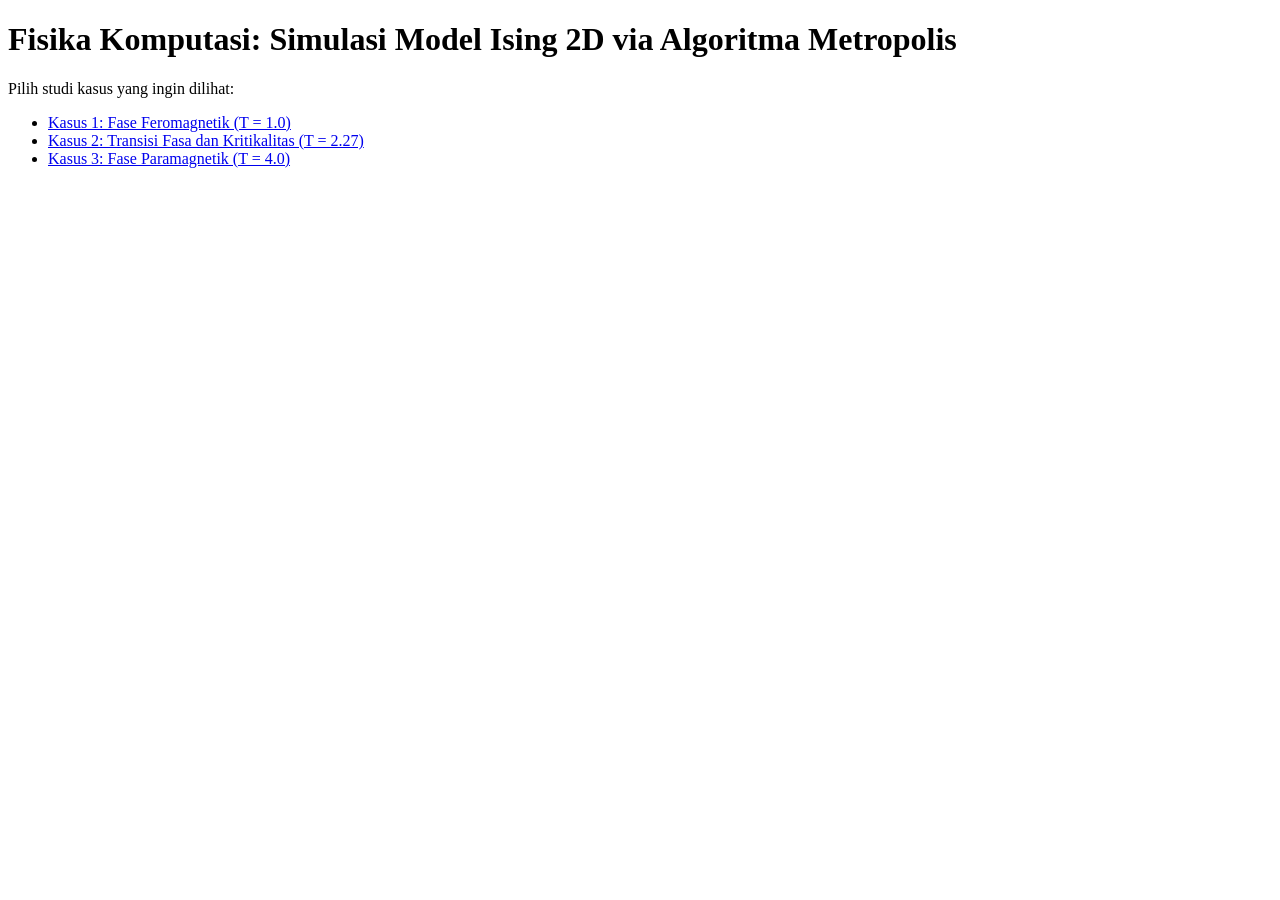
==== docs/index.html @ b921ab4e "Add files via upload" ====
<!DOCTYPE html>
<html>
<head>
    <meta charset="UTF-8">
    <title>Simulasi Model Ising 2D</title>
</head>
<body>

<h1>Fisika Komputasi: Simulasi Model Ising 2D via Algoritma Metropolis</h1>

<p>Pilih studi kasus yang ingin dilihat:</p>

<ul>
    <li><a href="Kasus 1.html">Kasus 1: Fase Feromagnetik (T = 1.0)</a></li>
    <li><a href="Kasus 2.html">Kasus 2: Transisi Fasa dan Kritikalitas (T = 2.27)</a></li>
    <li><a href="Kasus 3.html">Kasus 3: Fase Paramagnetik (T = 4.0)</a></li>
</ul>

</body>
</html>
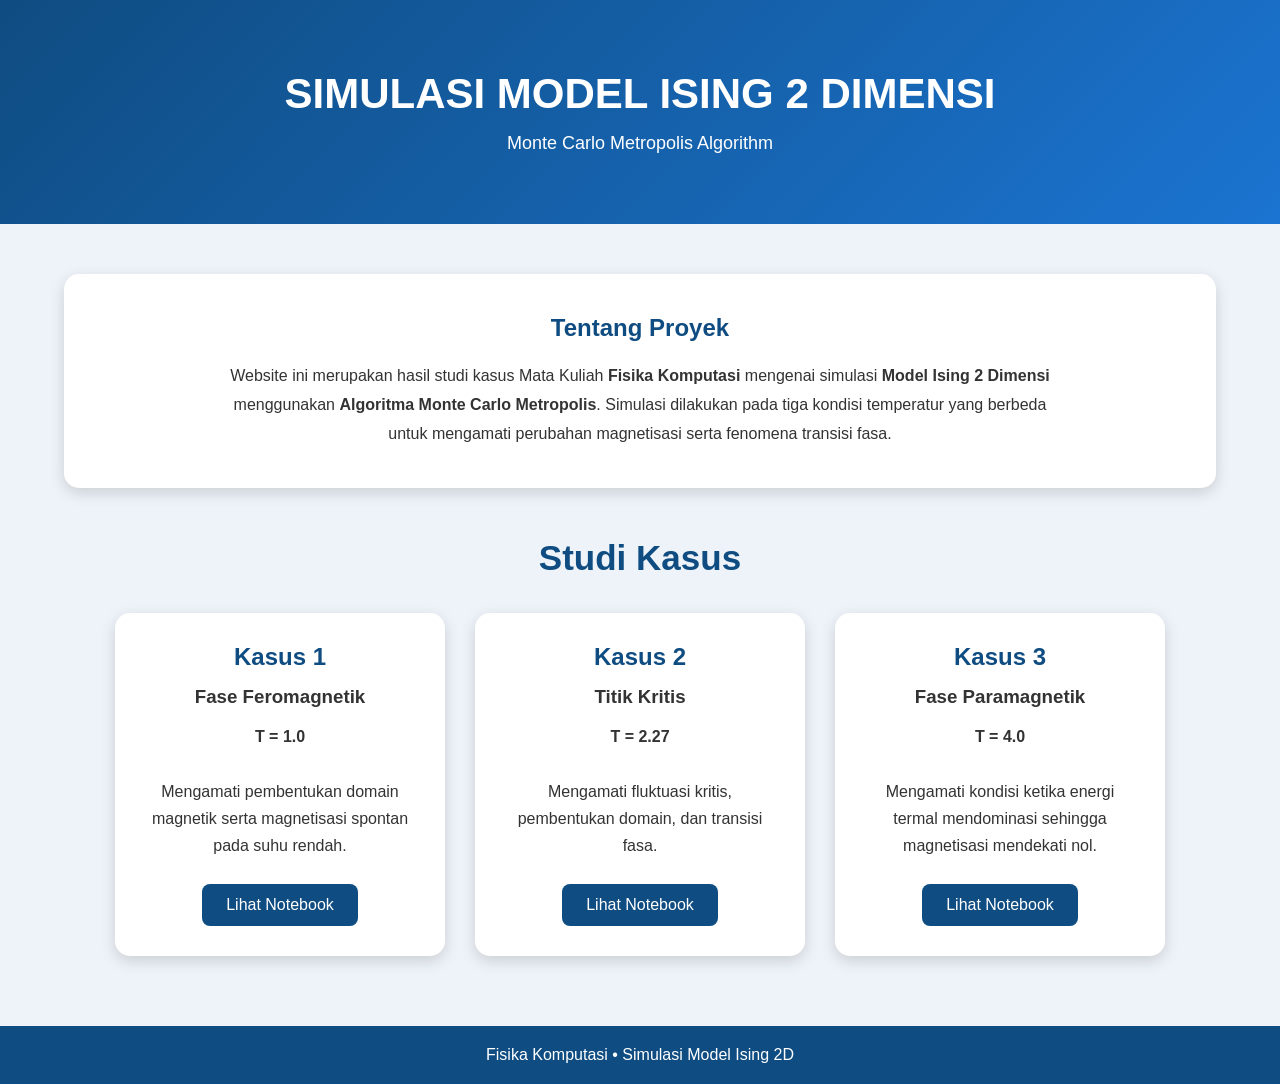
==== commit 5fcea84d: "Add files via upload" ====
--- a/docs/index.html
+++ b/docs/index.html
@@ -1,20 +1,266 @@
 <!DOCTYPE html>
-<html>
+<html lang="id">
+
 <head>
-    <meta charset="UTF-8">
-    <title>Simulasi Model Ising 2D</title>
+<meta charset="UTF-8">
+<meta name="viewport" content="width=device-width, initial-scale=1.0">
+
+<title>Simulasi Model Ising 2D</title>
+
+<style>
+
+*{
+    margin:0;
+    padding:0;
+    box-sizing:border-box;
+    font-family:Arial, Helvetica, sans-serif;
+}
+
+body{
+    background:#eef3f9;
+    color:#333;
+}
+
+/* Header */
+
+header{
+    background:linear-gradient(135deg,#0f4c81,#1b74d1);
+    color:white;
+    text-align:center;
+    padding:70px 20px;
+}
+
+header h1{
+    font-size:42px;
+    margin-bottom:15px;
+}
+
+header p{
+    font-size:18px;
+}
+
+/* Container */
+
+.container{
+    width:90%;
+    max-width:1200px;
+    margin:50px auto;
+}
+
+/* Tentang */
+
+.about{
+    background:white;
+    padding:40px;
+    border-radius:15px;
+    box-shadow:0 5px 15px rgba(0,0,0,.15);
+    text-align:center;
+    margin-bottom:50px;
+}
+
+.about h2{
+    color:#0f4c81;
+    margin-bottom:20px;
+}
+
+.about p{
+    max-width:850px;
+    margin:auto;
+    line-height:1.8;
+}
+
+/* Judul */
+
+.section-title{
+    text-align:center;
+    color:#0f4c81;
+    font-size:35px;
+    margin-bottom:35px;
+}
+
+/* Card */
+
+.cards{
+    display:flex;
+    justify-content:center;
+    flex-wrap:wrap;
+    gap:30px;
+}
+
+.card{
+    width:330px;
+    background:white;
+    padding:30px;
+    border-radius:15px;
+    box-shadow:0 5px 15px rgba(0,0,0,.15);
+    text-align:center;
+    transition:0.3s;
+}
+
+.card:hover{
+    transform:translateY(-10px);
+}
+
+.card h2{
+    color:#0f4c81;
+    margin-bottom:15px;
+}
+
+.card h3{
+    margin-bottom:15px;
+}
+
+.card p{
+    line-height:1.7;
+    margin-bottom:25px;
+}
+
+.button{
+    display:inline-block;
+    background:#0f4c81;
+    color:white;
+    text-decoration:none;
+    padding:12px 24px;
+    border-radius:8px;
+    transition:.3s;
+}
+
+.button:hover{
+    background:#06345d;
+}
+
+/* Footer */
+
+footer{
+    margin-top:70px;
+    background:#0f4c81;
+    color:white;
+    text-align:center;
+    padding:20px;
+}
+
+</style>
+
 </head>
+
 <body>
 
-<h1>Fisika Komputasi: Simulasi Model Ising 2D via Algoritma Metropolis</h1>
-
-<p>Pilih studi kasus yang ingin dilihat:</p>
-
-<ul>
-    <li><a href="Kasus 1.html">Kasus 1: Fase Feromagnetik (T = 1.0)</a></li>
-    <li><a href="Kasus 2.html">Kasus 2: Transisi Fasa dan Kritikalitas (T = 2.27)</a></li>
-    <li><a href="Kasus 3.html">Kasus 3: Fase Paramagnetik (T = 4.0)</a></li>
-</ul>
+<header>
+
+<h1>SIMULASI MODEL ISING 2 DIMENSI</h1>
+
+<p>
+Monte Carlo Metropolis Algorithm
+</p>
+
+</header>
+
+<div class="container">
+
+<div class="about">
+
+<h2>Tentang Proyek</h2>
+
+<p>
+
+Website ini merupakan hasil studi kasus Mata Kuliah
+<b>Fisika Komputasi</b> mengenai simulasi
+<b>Model Ising 2 Dimensi</b> menggunakan
+<b>Algoritma Monte Carlo Metropolis</b>.
+Simulasi dilakukan pada tiga kondisi temperatur yang berbeda
+untuk mengamati perubahan magnetisasi serta fenomena transisi fasa.
+
+</p>
+
+</div>
+
+<h2 class="section-title">
+
+Studi Kasus
+
+</h2>
+
+<div class="cards">
+
+<div class="card">
+
+<h2>Kasus 1</h2>
+
+<h3>Fase Feromagnetik</h3>
+
+<p>
+
+<b>T = 1.0</b><br><br>
+
+Mengamati pembentukan domain magnetik serta
+magnetisasi spontan pada suhu rendah.
+
+</p>
+
+<a href="Kasus 1.html" class="button">
+
+Lihat Notebook
+
+</a>
+
+</div>
+
+<div class="card">
+
+<h2>Kasus 2</h2>
+
+<h3>Titik Kritis</h3>
+
+<p>
+
+<b>T = 2.27</b><br><br>
+
+Mengamati fluktuasi kritis, pembentukan domain,
+dan transisi fasa.
+
+</p>
+
+<a href="Kasus 2.html" class="button">
+
+Lihat Notebook
+
+</a>
+
+</div>
+
+<div class="card">
+
+<h2>Kasus 3</h2>
+
+<h3>Fase Paramagnetik</h3>
+
+<p>
+
+<b>T = 4.0</b><br><br>
+
+Mengamati kondisi ketika energi termal mendominasi
+sehingga magnetisasi mendekati nol.
+
+</p>
+
+<a href="Kasus 3.html" class="button">
+
+Lihat Notebook
+
+</a>
+
+</div>
+
+</div>
+
+</div>
+
+<footer>
+
+Fisika Komputasi • Simulasi Model Ising 2D
+
+</footer>
 
 </body>
+
 </html>
